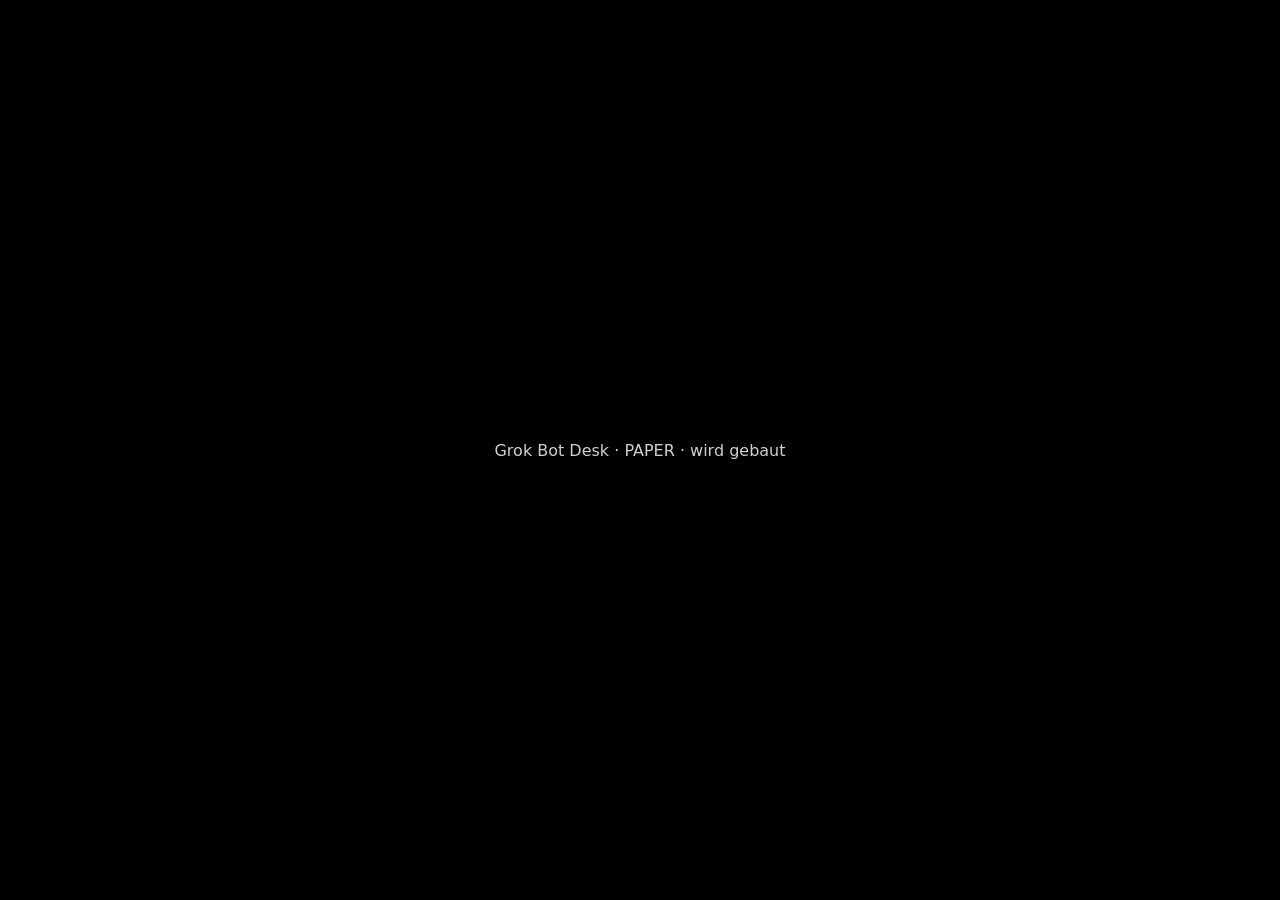
==== docs/index.html @ 120bdf25 "Initial public site: placeholder Pages app and test state." ====
<!doctype html>
<html lang="de">
<head>
  <meta charset="utf-8">
  <meta name="viewport" content="width=device-width, initial-scale=1">
  <meta name="theme-color" content="#000000">
  <title>Grok Bot Desk · PAPER</title>
  <link rel="manifest" href="manifest.json">
  <style>
    html, body { margin: 0; height: 100%; background: #000; color: #d0d0d0;
      font-family: ui-sans-serif, system-ui, sans-serif; }
    body { display: grid; place-items: center; }
  </style>
</head>
<body>
  <p>Grok Bot Desk · PAPER · wird gebaut</p>
</body>
</html>
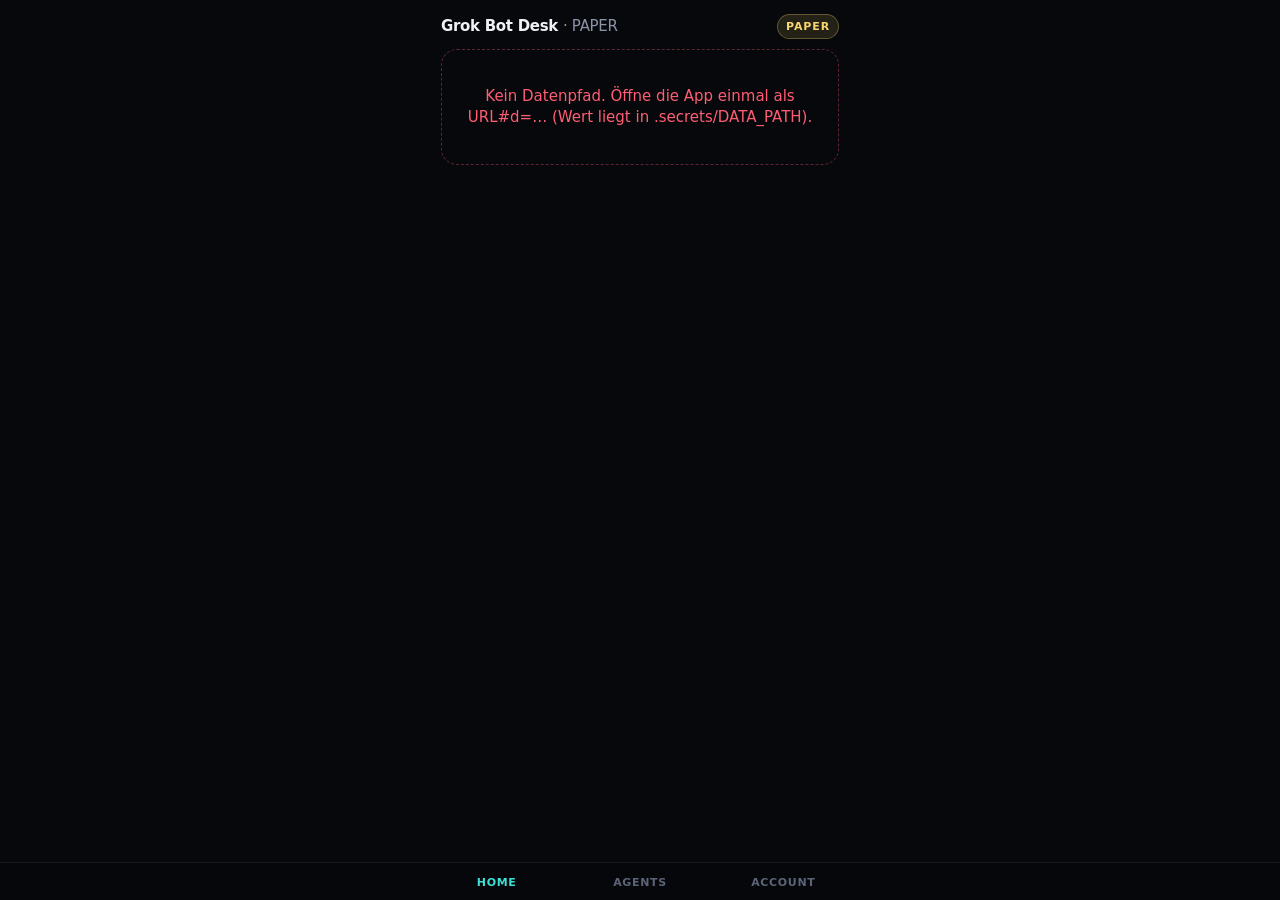
==== commit a5f4482b: "Add the PAPER desk: five agents, Telegram, Pages app, and tests. The public site is the static app i" ====
--- a/docs/index.html
+++ b/docs/index.html
@@ -2,17 +2,16 @@
 <html lang="de">
 <head>
   <meta charset="utf-8">
-  <meta name="viewport" content="width=device-width, initial-scale=1">
-  <meta name="theme-color" content="#000000">
+  <meta name="viewport" content="width=device-width, initial-scale=1, viewport-fit=cover">
+  <meta name="theme-color" content="#07080b">
   <title>Grok Bot Desk · PAPER</title>
   <link rel="manifest" href="manifest.json">
-  <style>
-    html, body { margin: 0; height: 100%; background: #000; color: #d0d0d0;
-      font-family: ui-sans-serif, system-ui, sans-serif; }
-    body { display: grid; place-items: center; }
-  </style>
+  <link rel="stylesheet" href="styles.css">
 </head>
 <body>
-  <p>Grok Bot Desk · PAPER · wird gebaut</p>
+  <div id="app">
+    <div class="empty" id="boot">Lade Desk…</div>
+  </div>
+  <script src="app.js"></script>
 </body>
 </html>
--- a/docs/styles.css
+++ b/docs/styles.css
@@ -0,0 +1,126 @@
+:root {
+  --bg: #07080b;
+  --bg-elev: #10131a;
+  --bg-card: #141821;
+  --line: rgba(255,255,255,.08);
+  --text: #eef1f6;
+  --muted: #8b93a7;
+  --dim: #5c6478;
+  --cyan: #3ee0d4;
+  --cyan-dim: rgba(62,224,212,.16);
+  --green: #3ee08a;
+  --red: #ff5d73;
+  --orange: #ff9f43;
+  --paper: #f5d76e;
+  --radius: 16px;
+  --tab-h: 64px;
+  --safe-top: env(safe-area-inset-top, 0px);
+  --safe-bot: env(safe-area-inset-bottom, 0px);
+}
+* { box-sizing: border-box; }
+html, body { margin: 0; background: var(--bg); color: var(--text);
+  font-family: "Sohne", "IBM Plex Sans", ui-sans-serif, system-ui, sans-serif;
+  font-size: 15px; line-height: 1.4; min-height: 100%; }
+body { padding-top: var(--safe-top); }
+a { color: var(--cyan); text-decoration: none; }
+button { font: inherit; color: inherit; background: none; border: 0; padding: 0; cursor: pointer; }
+#app { max-width: 430px; margin: 0 auto; min-height: 100dvh; padding-bottom: calc(var(--tab-h) + var(--safe-bot) + 28px); }
+.top {
+  position: sticky; top: 0; z-index: 5;
+  display: flex; align-items: center; justify-content: space-between;
+  padding: 14px 16px 10px;
+  background: linear-gradient(180deg, #07080b 70%, transparent);
+}
+.brand { font-weight: 650; letter-spacing: -.02em; }
+.brand span { color: var(--muted); font-weight: 500; }
+.badge {
+  font-size: 11px; font-weight: 700; letter-spacing: .08em;
+  padding: 4px 8px; border-radius: 999px;
+  background: rgba(245,215,110,.12); color: var(--paper);
+  border: 1px solid rgba(245,215,110,.3);
+}
+.pad { padding: 0 16px 32px; }
+.hero {
+  background: radial-gradient(120% 80% at 0% 0%, #1a2436, var(--bg-card));
+  border: 1px solid var(--line); border-radius: 20px; padding: 18px;
+  margin-bottom: 16px;
+}
+.kicker { font-size: 11px; text-transform: uppercase; letter-spacing: .12em; color: var(--muted); }
+.balance { font-size: 32px; font-weight: 650; letter-spacing: -.03em; margin: 4px 0 2px; }
+.warn { color: var(--orange); font-size: 13px; margin-top: 8px; }
+.section { margin: 20px 0 8px; display: flex; justify-content: space-between; align-items: baseline; }
+.section h2 { font-size: 13px; text-transform: uppercase; letter-spacing: .12em; color: var(--muted); font-weight: 600; margin: 0; }
+.card {
+  background: var(--bg-card); border: 1px solid var(--line);
+  border-radius: var(--radius); padding: 14px; margin-bottom: 10px;
+}
+.pos { display: flex; justify-content: space-between; gap: 10px; align-items: center; }
+.pos .name { font-weight: 600; }
+.pos .meta { color: var(--muted); font-size: 12px; }
+.btn {
+  display: inline-flex; align-items: center; justify-content: center;
+  background: var(--cyan-dim); color: var(--cyan);
+  border: 1px solid rgba(62,224,212,.3);
+  border-radius: 999px; padding: 8px 12px; font-size: 12px; font-weight: 650;
+  white-space: nowrap;
+}
+.btn.sell { background: rgba(255,93,115,.12); color: var(--red); border-color: rgba(255,93,115,.3); }
+.row {
+  display: flex; align-items: center; gap: 10px;
+  padding: 10px 0; border-bottom: 1px solid var(--line);
+}
+.row:last-child { border-bottom: 0; }
+.row .title { font-weight: 600; flex: 1; min-width: 0; }
+.row .title a { color: inherit; }
+.row.kill .title { color: var(--dim); text-decoration: line-through; }
+.row .right { color: var(--muted); font-size: 12px; text-align: right; }
+.row.bad .right { color: var(--red); }
+.row.good .right { color: var(--green); }
+.row .sub { font-size: 12px; color: var(--muted); }
+.empty, .error {
+  text-align: center; color: var(--muted); padding: 36px 16px;
+  border: 1px dashed var(--line); border-radius: var(--radius);
+}
+.error { color: var(--red); border-color: rgba(255,93,115,.35); }
+.tabs {
+  position: fixed; left: 0; right: 0; bottom: 0;
+  display: flex; justify-content: center; gap: 0;
+  background: rgba(7,8,11,.92); backdrop-filter: blur(12px);
+  border-top: 1px solid var(--line);
+  padding-bottom: var(--safe-bot);
+  z-index: 6;
+}
+.tabs nav { display: flex; width: 100%; max-width: 430px; }
+.tabs button {
+  flex: 1; padding: 12px 0 10px; color: var(--dim); font-size: 11px;
+  letter-spacing: .06em; text-transform: uppercase; font-weight: 650;
+}
+.tabs button.on { color: var(--cyan); }
+.agent-grid { display: grid; gap: 10px; }
+.agent .head { display: flex; justify-content: space-between; align-items: baseline; }
+.agent .n { font-weight: 650; }
+.agent .card-n { font-size: 18px; font-weight: 650; margin: 6px 0 2px; }
+.pills { display: flex; gap: 6px; flex-wrap: wrap; margin-top: 8px; }
+.pill { font-size: 11px; font-weight: 700; padding: 3px 8px; border-radius: 999px; }
+.pill.stop { background: rgba(255,93,115,.14); color: var(--red); }
+.pill.trail { background: rgba(62,224,138,.14); color: var(--green); }
+.pill.off { opacity: .5; }
+.layers { display: grid; grid-template-columns: 1fr 1fr; gap: 8px; margin-top: 12px; }
+.layer { background: #0c0f15; border: 1px solid var(--line); border-radius: 12px; padding: 10px; min-height: 64px; }
+.layer .n { font-size: 10px; color: var(--dim); letter-spacing: .08em; text-transform: uppercase; }
+.layer .v { font-size: 13px; margin-top: 4px; }
+.layer.ok { border-color: rgba(62,224,138,.35); }
+.layer.ok .v { color: var(--green); }
+.layer.red { border-color: rgba(255,93,115,.4); }
+.layer.red .v { color: var(--red); }
+.layer.grey { opacity: .45; }
+.ring-wrap { display: flex; justify-content: center; padding: 8px 0 4px; }
+.muted { color: var(--muted); }
+.setting { display: flex; justify-content: space-between; gap: 12px; padding: 8px 0; border-bottom: 1px solid var(--line); font-size: 13px; }
+.setting .k { color: var(--muted); }
+.setting .v { font-variant-numeric: tabular-nums; }
+.back { color: var(--cyan); font-size: 13px; font-weight: 650; }
+h1.screen { font-size: 20px; margin: 0 0 12px; letter-spacing: -.02em; }
+canvas.chart { width: 100%; height: 160px; display: block; background: #0c0f15; border-radius: 12px; border: 1px solid var(--line); }
+.legend { display: flex; gap: 10px; font-size: 11px; color: var(--muted); margin-top: 6px; }
+.swatch { width: 12px; border-top: 2px dashed var(--orange); display: inline-block; transform: translateY(-4px); margin-right: 4px; }
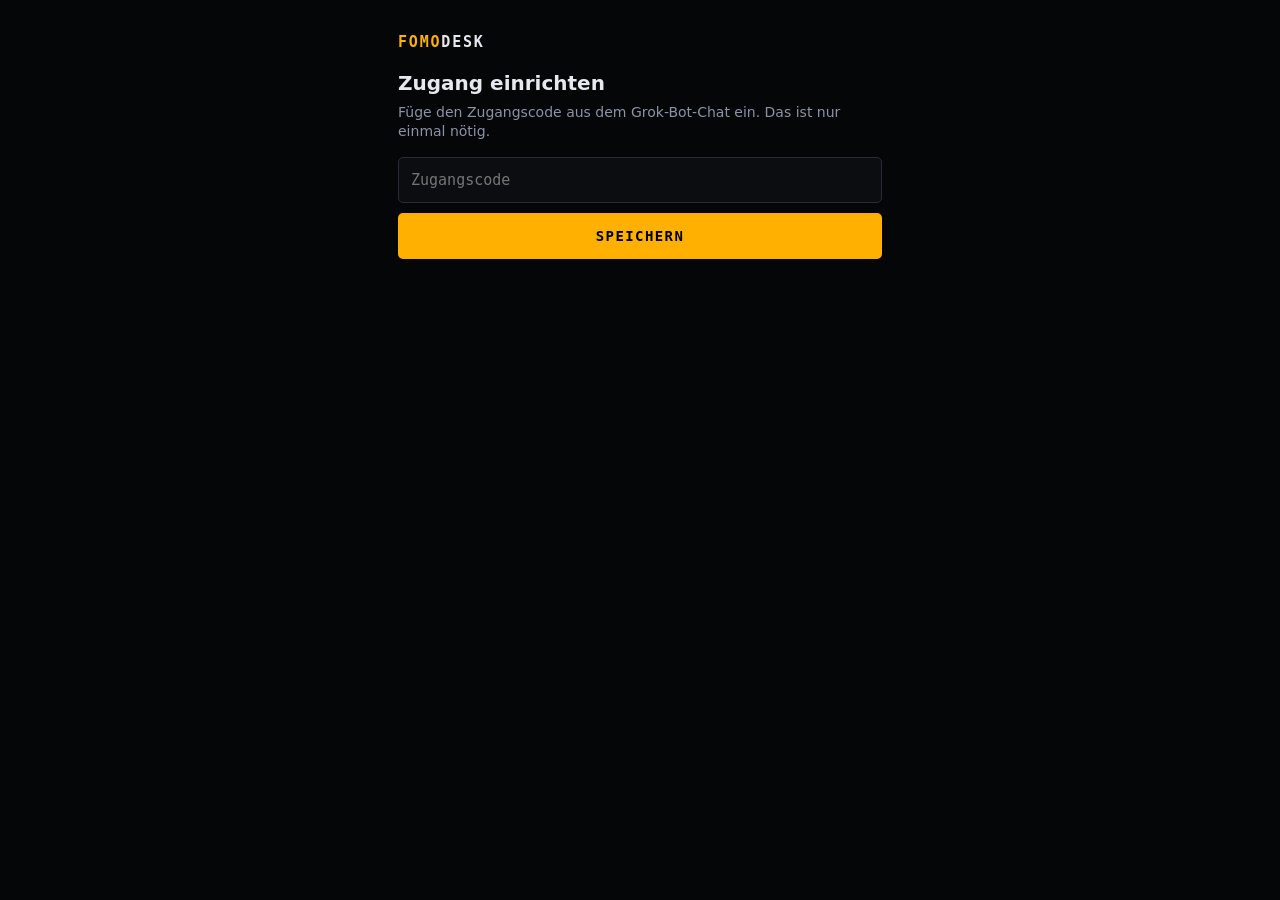
==== commit 1789ff2e: "App: trading-terminal redesign and Statistik tab; snapshot stats" ====
--- a/docs/index.html
+++ b/docs/index.html
@@ -3,15 +3,18 @@
 <head>
   <meta charset="utf-8">
   <meta name="viewport" content="width=device-width, initial-scale=1, viewport-fit=cover">
-  <meta name="theme-color" content="#07080b">
-  <title>Grok Bot Desk · PAPER</title>
+  <meta name="theme-color" content="#050608">
+  <title>FOMO Desk</title>
+  <meta name="apple-mobile-web-app-capable" content="yes">
+  <meta name="apple-mobile-web-app-status-bar-style" content="black-translucent">
+  <meta name="apple-mobile-web-app-title" content="FOMO Desk">
   <link rel="manifest" href="manifest.json">
-  <link rel="stylesheet" href="styles.css">
+  <link rel="stylesheet" href="styles.css?v=3">
 </head>
 <body>
   <div id="app">
-    <div class="empty" id="boot">Lade Desk…</div>
+    <div class="empty" id="boot" style="margin:40px 12px">Lade Desk…</div>
   </div>
-  <script src="app.js"></script>
+  <script src="app.js?v=3"></script>
 </body>
 </html>
--- a/docs/styles.css
+++ b/docs/styles.css
@@ -1,126 +1,218 @@
 :root {
-  --bg: #07080b;
-  --bg-elev: #10131a;
-  --bg-card: #141821;
-  --line: rgba(255,255,255,.08);
-  --text: #eef1f6;
-  --muted: #8b93a7;
-  --dim: #5c6478;
-  --cyan: #3ee0d4;
-  --cyan-dim: rgba(62,224,212,.16);
-  --green: #3ee08a;
-  --red: #ff5d73;
-  --orange: #ff9f43;
-  --paper: #f5d76e;
-  --radius: 16px;
-  --tab-h: 64px;
+  --bg: #050608;
+  --panel: #0b0d11;
+  --panel2: #0f1217;
+  --line: #1c212b;
+  --line2: #262c38;
+  --text: #e6e9ef;
+  --muted: #8a93a6;
+  --dim: #555e70;
+  --amber: #ffb000;
+  --cyan: #38d6e8;
+  --blue: #5b9dff;
+  --green: #19d27a;
+  --green-bg: rgba(25,210,122,.10);
+  --red: #ff4d5e;
+  --red-bg: rgba(255,77,94,.10);
+  --orange: #ff8a3d;
+  --mono: ui-monospace, "SF Mono", SFMono-Regular, Menlo, "JetBrains Mono", Consolas, monospace;
+  --sans: -apple-system, BlinkMacSystemFont, "SF Pro Text", "Inter", system-ui, sans-serif;
+  --tab-h: 58px;
   --safe-top: env(safe-area-inset-top, 0px);
   --safe-bot: env(safe-area-inset-bottom, 0px);
+  --safe-l: env(safe-area-inset-left, 0px);
+  --safe-r: env(safe-area-inset-right, 0px);
 }
-* { box-sizing: border-box; }
-html, body { margin: 0; background: var(--bg); color: var(--text);
-  font-family: "Sohne", "IBM Plex Sans", ui-sans-serif, system-ui, sans-serif;
-  font-size: 15px; line-height: 1.4; min-height: 100%; }
-body { padding-top: var(--safe-top); }
+* { box-sizing: border-box; -webkit-tap-highlight-color: transparent; }
+html, body { margin: 0; background: var(--bg); color: var(--text); font-family: var(--sans);
+  font-size: 14px; line-height: 1.35; min-height: 100%; -webkit-font-smoothing: antialiased; }
+body { padding-left: var(--safe-l); padding-right: var(--safe-r); }
 a { color: var(--cyan); text-decoration: none; }
 button { font: inherit; color: inherit; background: none; border: 0; padding: 0; cursor: pointer; }
-#app { max-width: 430px; margin: 0 auto; min-height: 100dvh; padding-bottom: calc(var(--tab-h) + var(--safe-bot) + 28px); }
-.top {
-  position: sticky; top: 0; z-index: 5;
-  display: flex; align-items: center; justify-content: space-between;
-  padding: 14px 16px 10px;
-  background: linear-gradient(180deg, #07080b 70%, transparent);
-}
-.brand { font-weight: 650; letter-spacing: -.02em; }
-.brand span { color: var(--muted); font-weight: 500; }
-.badge {
-  font-size: 11px; font-weight: 700; letter-spacing: .08em;
-  padding: 4px 8px; border-radius: 999px;
-  background: rgba(245,215,110,.12); color: var(--paper);
-  border: 1px solid rgba(245,215,110,.3);
-}
-.pad { padding: 0 16px 32px; }
-.hero {
-  background: radial-gradient(120% 80% at 0% 0%, #1a2436, var(--bg-card));
-  border: 1px solid var(--line); border-radius: 20px; padding: 18px;
-  margin-bottom: 16px;
-}
-.kicker { font-size: 11px; text-transform: uppercase; letter-spacing: .12em; color: var(--muted); }
-.balance { font-size: 32px; font-weight: 650; letter-spacing: -.03em; margin: 4px 0 2px; }
-.warn { color: var(--orange); font-size: 13px; margin-top: 8px; }
-.section { margin: 20px 0 8px; display: flex; justify-content: space-between; align-items: baseline; }
-.section h2 { font-size: 13px; text-transform: uppercase; letter-spacing: .12em; color: var(--muted); font-weight: 600; margin: 0; }
-.card {
-  background: var(--bg-card); border: 1px solid var(--line);
-  border-radius: var(--radius); padding: 14px; margin-bottom: 10px;
-}
-.pos { display: flex; justify-content: space-between; gap: 10px; align-items: center; }
-.pos .name { font-weight: 600; }
-.pos .meta { color: var(--muted); font-size: 12px; }
-.btn {
-  display: inline-flex; align-items: center; justify-content: center;
-  background: var(--cyan-dim); color: var(--cyan);
-  border: 1px solid rgba(62,224,212,.3);
-  border-radius: 999px; padding: 8px 12px; font-size: 12px; font-weight: 650;
-  white-space: nowrap;
-}
-.btn.sell { background: rgba(255,93,115,.12); color: var(--red); border-color: rgba(255,93,115,.3); }
-.row {
-  display: flex; align-items: center; gap: 10px;
-  padding: 10px 0; border-bottom: 1px solid var(--line);
-}
-.row:last-child { border-bottom: 0; }
-.row .title { font-weight: 600; flex: 1; min-width: 0; }
-.row .title a { color: inherit; }
-.row.kill .title { color: var(--dim); text-decoration: line-through; }
-.row .right { color: var(--muted); font-size: 12px; text-align: right; }
-.row.bad .right { color: var(--red); }
-.row.good .right { color: var(--green); }
-.row .sub { font-size: 12px; color: var(--muted); }
-.empty, .error {
-  text-align: center; color: var(--muted); padding: 36px 16px;
-  border: 1px dashed var(--line); border-radius: var(--radius);
-}
-.error { color: var(--red); border-color: rgba(255,93,115,.35); }
-.tabs {
-  position: fixed; left: 0; right: 0; bottom: 0;
-  display: flex; justify-content: center; gap: 0;
-  background: rgba(7,8,11,.92); backdrop-filter: blur(12px);
-  border-top: 1px solid var(--line);
-  padding-bottom: var(--safe-bot);
-  z-index: 6;
-}
-.tabs nav { display: flex; width: 100%; max-width: 430px; }
-.tabs button {
-  flex: 1; padding: 12px 0 10px; color: var(--dim); font-size: 11px;
-  letter-spacing: .06em; text-transform: uppercase; font-weight: 650;
-}
-.tabs button.on { color: var(--cyan); }
-.agent-grid { display: grid; gap: 10px; }
-.agent .head { display: flex; justify-content: space-between; align-items: baseline; }
-.agent .n { font-weight: 650; }
-.agent .card-n { font-size: 18px; font-weight: 650; margin: 6px 0 2px; }
-.pills { display: flex; gap: 6px; flex-wrap: wrap; margin-top: 8px; }
-.pill { font-size: 11px; font-weight: 700; padding: 3px 8px; border-radius: 999px; }
-.pill.stop { background: rgba(255,93,115,.14); color: var(--red); }
-.pill.trail { background: rgba(62,224,138,.14); color: var(--green); }
-.pill.off { opacity: .5; }
-.layers { display: grid; grid-template-columns: 1fr 1fr; gap: 8px; margin-top: 12px; }
-.layer { background: #0c0f15; border: 1px solid var(--line); border-radius: 12px; padding: 10px; min-height: 64px; }
-.layer .n { font-size: 10px; color: var(--dim); letter-spacing: .08em; text-transform: uppercase; }
-.layer .v { font-size: 13px; margin-top: 4px; }
-.layer.ok { border-color: rgba(62,224,138,.35); }
-.layer.ok .v { color: var(--green); }
-.layer.red { border-color: rgba(255,93,115,.4); }
-.layer.red .v { color: var(--red); }
-.layer.grey { opacity: .45; }
-.ring-wrap { display: flex; justify-content: center; padding: 8px 0 4px; }
-.muted { color: var(--muted); }
-.setting { display: flex; justify-content: space-between; gap: 12px; padding: 8px 0; border-bottom: 1px solid var(--line); font-size: 13px; }
-.setting .k { color: var(--muted); }
-.setting .v { font-variant-numeric: tabular-nums; }
-.back { color: var(--cyan); font-size: 13px; font-weight: 650; }
-h1.screen { font-size: 20px; margin: 0 0 12px; letter-spacing: -.02em; }
-canvas.chart { width: 100%; height: 160px; display: block; background: #0c0f15; border-radius: 12px; border: 1px solid var(--line); }
-.legend { display: flex; gap: 10px; font-size: 11px; color: var(--muted); margin-top: 6px; }
-.swatch { width: 12px; border-top: 2px dashed var(--orange); display: inline-block; transform: translateY(-4px); margin-right: 4px; }
+.num, .mono { font-family: var(--mono); font-variant-numeric: tabular-nums; letter-spacing: -.01em; }
+.pos-c { color: var(--green); } .neg-c { color: var(--red); } .mut { color: var(--muted); } .dimc { color: var(--dim); }
+#app { max-width: 520px; margin: 0 auto; min-height: 100dvh;
+  padding-bottom: calc(var(--tab-h) + var(--safe-bot) + 16px); }
+
+/* ---------- status bar ---------- */
+.sbar { position: sticky; top: 0; z-index: 10; background: rgba(5,6,8,.94);
+  -webkit-backdrop-filter: blur(12px); backdrop-filter: blur(12px);
+  border-bottom: 1px solid var(--line); padding-top: var(--safe-top); }
+.sbar .r1 { display: flex; align-items: center; gap: 8px; padding: 8px 12px 6px; }
+.logo { font-family: var(--mono); font-weight: 700; font-size: 13px; letter-spacing: .12em; color: var(--amber); }
+.logo b { color: var(--text); font-weight: 700; }
+.mode { font-family: var(--mono); font-size: 11px; font-weight: 800; letter-spacing: .14em;
+  padding: 3px 7px; border-radius: 3px; border: 1px solid; }
+.mode.LIVE { color: #fff; background: #d71f36; border-color: #ff4d5e; box-shadow: 0 0 12px rgba(255,77,94,.45); }
+.mode.LIVE::before { content: ""; display: inline-block; width: 6px; height: 6px; border-radius: 50%;
+  background: #fff; margin-right: 5px; vertical-align: 1px; animation: blink 1.4s infinite; }
+.mode.PAPER { color: var(--blue); background: rgba(91,157,255,.10); border-color: rgba(91,157,255,.45); }
+@keyframes blink { 50% { opacity: .2; } }
+.upd { margin-left: auto; font-family: var(--mono); font-size: 11px; color: var(--muted); display: flex; align-items: center; gap: 6px; }
+.dot { width: 7px; height: 7px; border-radius: 50%; display: inline-block; background: var(--dim); flex: none; }
+.dot.ok { background: var(--green); box-shadow: 0 0 6px rgba(25,210,122,.7); }
+.dot.warn { background: var(--amber); }
+.dot.bad { background: var(--red); box-shadow: 0 0 6px rgba(255,77,94,.7); }
+.tick { display: grid; grid-template-columns: 1.15fr 1.15fr .6fr 1.3fr; border-top: 1px solid var(--line); }
+.tick > div { padding: 5px 10px 6px; border-right: 1px solid var(--line); min-width: 0; }
+.tick > div:last-child { border-right: 0; }
+.lbl { font-family: var(--mono); font-size: 9.5px; letter-spacing: .12em; color: var(--dim); text-transform: uppercase; white-space: nowrap; }
+.tick .v { font-family: var(--mono); font-variant-numeric: tabular-nums; font-size: 14px; font-weight: 600; white-space: nowrap; overflow: hidden; text-overflow: ellipsis; }
+.hb { display: flex; gap: 4px; margin-top: 5px; }
+
+/* ---------- layout ---------- */
+.pad { padding: 10px 10px 0; }
+.sec { display: flex; align-items: baseline; justify-content: space-between; margin: 16px 2px 6px; }
+.sec h2 { margin: 0; font-family: var(--mono); font-size: 11px; font-weight: 700; letter-spacing: .16em; color: var(--amber); text-transform: uppercase; }
+.sec .aside { font-family: var(--mono); font-size: 11px; color: var(--dim); }
+.sec:first-child { margin-top: 4px; }
+.panel { background: var(--panel); border: 1px solid var(--line); border-radius: 6px; }
+.panel + .panel { margin-top: 8px; }
+.empty { padding: 18px 12px; text-align: center; color: var(--dim); font-family: var(--mono); font-size: 12px;
+  border: 1px dashed var(--line2); border-radius: 6px; }
+.error { padding: 14px; color: var(--red); background: var(--red-bg); border: 1px solid rgba(255,77,94,.35); border-radius: 6px; font-family: var(--mono); font-size: 12px; }
+.note { padding: 9px 11px; border-radius: 6px; font-size: 12.5px; border: 1px solid rgba(255,176,0,.35);
+  background: rgba(255,176,0,.07); color: #ffd27a; margin-bottom: 8px; }
+.warnbox { margin-top: 8px; }
+
+/* KPI grid */
+.kpis { display: grid; grid-template-columns: repeat(3, 1fr); gap: 1px; background: var(--line);
+  border: 1px solid var(--line); border-radius: 6px; overflow: hidden; }
+.kpis.two { grid-template-columns: repeat(2, 1fr); }
+.kpi { background: var(--panel); padding: 8px 10px 9px; min-width: 0; }
+.kpi .v { font-family: var(--mono); font-variant-numeric: tabular-nums; font-size: 16px; font-weight: 650; margin-top: 2px; white-space: nowrap; overflow: hidden; text-overflow: ellipsis; }
+.kpi .v.big { font-size: 22px; }
+.kpi .s { font-family: var(--mono); font-size: 10.5px; color: var(--muted); margin-top: 1px; white-space: nowrap; overflow: hidden; text-overflow: ellipsis; }
+
+/* positions */
+.posc { background: var(--panel); border: 1px solid var(--line); border-left: 3px solid var(--line2); border-radius: 6px; padding: 9px 10px 10px; }
+.posc.up { border-left-color: var(--green); } .posc.down { border-left-color: var(--red); }
+.posc + .posc { margin-top: 8px; }
+.ph { display: flex; align-items: flex-start; gap: 8px; }
+.ph .nm { font-weight: 650; font-size: 15px; }
+.ph .nm a { color: var(--text); }
+.tag { font-family: var(--mono); font-size: 9.5px; font-weight: 700; letter-spacing: .1em; padding: 1px 5px; border-radius: 3px; border: 1px solid var(--line2); color: var(--muted); vertical-align: 2px; margin-left: 4px; }
+.tag.LIVE { color: var(--red); border-color: rgba(255,77,94,.5); }
+.tag.PAPER { color: var(--blue); border-color: rgba(91,157,255,.45); }
+.tag.ok { color: var(--green); border-color: rgba(25,210,122,.45); }
+.ph .pnl { margin-left: auto; text-align: right; font-family: var(--mono); font-variant-numeric: tabular-nums; }
+.ph .pnl .a { font-size: 18px; font-weight: 700; }
+.ph .pnl .b { font-size: 11.5px; }
+.grid4 { display: grid; grid-template-columns: repeat(4, 1fr); gap: 6px 8px; margin-top: 8px; }
+.grid4 .v { font-family: var(--mono); font-variant-numeric: tabular-nums; font-size: 12px; white-space: nowrap; overflow: hidden; text-overflow: ellipsis; }
+canvas.mini { display: block; width: 100%; height: 86px; margin-top: 8px; background: #07090c; border: 1px solid var(--line); border-radius: 4px; }
+canvas.big { display: block; width: 100%; height: 200px; background: #07090c; border: 1px solid var(--line); border-radius: 6px; }
+canvas.chart2 { display: block; width: 100%; height: 170px; }
+.acts { display: flex; gap: 8px; margin-top: 8px; }
+.btn { flex: 1; display: inline-flex; justify-content: center; align-items: center; height: 38px; border-radius: 5px;
+  font-family: var(--mono); font-weight: 700; font-size: 12.5px; letter-spacing: .04em; border: 1px solid var(--line2); color: var(--text); background: var(--panel2); }
+.btn.sell { background: var(--red); border-color: var(--red); color: #fff; }
+.btn.ghost { flex: 0 0 auto; padding: 0 14px; }
+.tpbar { display: flex; gap: 6px; margin-top: 8px; }
+.tpbar span { flex: 1; text-align: center; font-family: var(--mono); font-size: 10.5px; padding: 3px 0; border-radius: 3px; border: 1px solid var(--line2); color: var(--muted); }
+.tpbar span.hit { color: var(--green); border-color: rgba(25,210,122,.5); background: var(--green-bg); }
+.tpbar span.stop { color: var(--orange); border-color: rgba(255,138,61,.45); }
+
+/* tape / rows */
+.tape { background: var(--panel); border: 1px solid var(--line); border-radius: 6px; overflow: hidden; }
+.tr { display: grid; grid-template-columns: 40px 62px 1fr auto; gap: 8px; align-items: center; padding: 7px 10px; border-top: 1px solid var(--line); font-size: 12.5px; }
+.tr:first-child { border-top: 0; }
+.tr .t { font-family: var(--mono); font-size: 11px; color: var(--dim); }
+.tr .k { font-family: var(--mono); font-size: 9.5px; font-weight: 700; letter-spacing: .08em; text-align: center; padding: 2px 0; border-radius: 3px; background: var(--panel2); color: var(--muted); border: 1px solid var(--line2); }
+.tr .k.good { color: var(--green); border-color: rgba(25,210,122,.4); }
+.tr .k.bad { color: var(--red); border-color: rgba(255,77,94,.4); }
+.tr .k.kill { color: var(--dim); }
+.tr .k.buy { color: var(--cyan); border-color: rgba(56,214,232,.4); }
+.tr .m { min-width: 0; }
+.tr .m .n { white-space: nowrap; overflow: hidden; text-overflow: ellipsis; }
+.tr .m .n a { color: var(--text); }
+.tr .m .d { font-size: 11px; color: var(--muted); white-space: nowrap; overflow: hidden; text-overflow: ellipsis; }
+.tr .r { font-family: var(--mono); font-variant-numeric: tabular-nums; font-size: 12px; text-align: right; white-space: nowrap; }
+.tr.kill .m .n a { color: var(--muted); }
+.more { display: block; width: 100%; padding: 9px; font-family: var(--mono); font-size: 11.5px; color: var(--cyan); border-top: 1px solid var(--line); }
+
+/* tables */
+table.tb { width: 100%; border-collapse: collapse; font-size: 12px; }
+.tb th { font-family: var(--mono); font-size: 9.5px; letter-spacing: .1em; color: var(--dim); text-align: left; font-weight: 600; padding: 7px 8px; border-bottom: 1px solid var(--line2); text-transform: uppercase; }
+.tb td { padding: 7px 8px; border-bottom: 1px solid var(--line); white-space: nowrap; }
+.tb tr:last-child td { border-bottom: 0; }
+.tb .rt { text-align: right; font-family: var(--mono); font-variant-numeric: tabular-nums; }
+.tb td.nm { max-width: 110px; overflow: hidden; text-overflow: ellipsis; }
+
+/* bars */
+.bars { padding: 6px 10px 8px; }
+.bar { display: grid; grid-template-columns: 112px 1fr 64px; gap: 8px; align-items: center; padding: 4px 0; font-size: 12px; }
+.bar .l { white-space: nowrap; overflow: hidden; text-overflow: ellipsis; color: var(--muted); }
+.bar .track { height: 12px; background: #11151c; border-radius: 2px; overflow: hidden; }
+.bar .fill { height: 100%; background: var(--cyan); border-radius: 2px; min-width: 1px; }
+.bar .fill.g { background: var(--green); } .bar .fill.r { background: var(--red); } .bar .fill.a { background: var(--amber); } .bar .fill.o { background: var(--orange); } .bar .fill.b { background: var(--blue); }
+.bar .x { font-family: var(--mono); font-variant-numeric: tabular-nums; text-align: right; font-size: 11.5px; }
+.bar .x small { color: var(--dim); }
+.chartbox { padding: 8px 8px 6px; }
+.legend { display: flex; flex-wrap: wrap; gap: 12px; font-family: var(--mono); font-size: 10.5px; color: var(--muted); padding: 2px 10px 8px; }
+.legend i { display: inline-block; width: 12px; height: 2px; margin-right: 5px; vertical-align: 3px; background: var(--cyan); }
+
+/* segmented */
+.seg { display: flex; border: 1px solid var(--line2); border-radius: 5px; overflow: hidden; margin-bottom: 8px; }
+.seg button { flex: 1; padding: 7px 0; font-family: var(--mono); font-size: 11.5px; font-weight: 700; letter-spacing: .1em; color: var(--muted); border-right: 1px solid var(--line2); }
+.seg button:last-child { border-right: 0; }
+.seg button.on { background: var(--amber); color: #000; }
+
+/* agents */
+.agrid { display: grid; grid-template-columns: 1fr; gap: 8px; }
+.ag { background: var(--panel); border: 1px solid var(--line); border-radius: 6px; padding: 9px 10px 10px; }
+.ag .h { display: flex; align-items: center; gap: 7px; }
+.ag .h .n { font-family: var(--mono); font-weight: 700; letter-spacing: .1em; font-size: 12px; text-transform: uppercase; }
+.ag .h .ic { width: 22px; height: 22px; border-radius: 4px; display: inline-flex; align-items: center; justify-content: center; background: var(--panel2); border: 1px solid var(--line2); font-size: 12px; }
+.ag .h .age { margin-left: auto; font-family: var(--mono); font-size: 10.5px; color: var(--dim); display: flex; gap: 5px; align-items: center; }
+.ag .big { font-family: var(--mono); font-size: 17px; font-weight: 650; margin-top: 6px; }
+.ag .sub { color: var(--muted); font-size: 12px; }
+.ag .rows { margin-top: 8px; border-top: 1px solid var(--line); }
+.ag .rows .tr { padding-left: 0; padding-right: 0; grid-template-columns: 1fr auto; }
+.pills { display: flex; flex-wrap: wrap; gap: 6px; margin-top: 8px; }
+.pill { font-family: var(--mono); font-size: 11px; padding: 3px 7px; border-radius: 3px; border: 1px solid var(--line2); color: var(--muted); }
+.pill.stop { color: var(--red); border-color: rgba(255,77,94,.4); }
+.pill.trail { color: var(--orange); border-color: rgba(255,138,61,.4); }
+.pill.tp { color: var(--green); border-color: rgba(25,210,122,.4); }
+.scorebar { display: flex; align-items: center; gap: 8px; margin-top: 8px; font-family: var(--mono); font-size: 12px; }
+.scorebar .track { flex: 1; height: 8px; background: #11151c; border-radius: 2px; position: relative; overflow: visible; }
+.scorebar .fill { height: 100%; background: var(--green); border-radius: 2px; }
+.scorebar .min { position: absolute; top: -3px; bottom: -3px; width: 2px; background: var(--amber); }
+
+/* auditor layers */
+.layers { display: grid; grid-template-columns: 1fr 1fr; gap: 1px; background: var(--line); border: 1px solid var(--line); border-radius: 6px; overflow: hidden; }
+.layer { background: var(--panel); padding: 7px 9px; border-left: 3px solid var(--dim); }
+.layer.ok { border-left-color: var(--green); } .layer.red { border-left-color: var(--red); }
+.layer .n { font-size: 11px; color: var(--muted); }
+.layer .v { font-family: var(--mono); font-size: 12px; margin-top: 2px; white-space: nowrap; overflow: hidden; text-overflow: ellipsis; }
+.layer.red .v { color: var(--red); } .layer.ok .v { color: var(--green); }
+
+/* settings */
+.setrow { display: flex; justify-content: space-between; gap: 10px; padding: 7px 10px; border-top: 1px solid var(--line); font-size: 12.5px; }
+.setrow:first-child { border-top: 0; }
+.setrow .k { color: var(--muted); }
+.setrow .k small { color: var(--dim); font-family: var(--mono); font-size: 10px; margin-left: 4px; }
+.setrow .v { font-family: var(--mono); font-variant-numeric: tabular-nums; text-align: right; word-break: break-all; }
+.infop { padding: 10px; font-size: 12.5px; }
+.infop p { margin: 6px 0 0; color: var(--muted); }
+
+h1.screen { font-family: var(--mono); font-size: 13px; letter-spacing: .16em; text-transform: uppercase; color: var(--amber); margin: 6px 2px 8px; }
+.back { font-family: var(--mono); font-size: 12px; color: var(--cyan); padding: 6px 2px; }
+
+/* tab bar */
+.tabs { position: fixed; left: 0; right: 0; bottom: 0; z-index: 10; background: rgba(5,6,8,.96);
+  -webkit-backdrop-filter: blur(12px); backdrop-filter: blur(12px); border-top: 1px solid var(--line); padding-bottom: var(--safe-bot); }
+.tabs nav { max-width: 520px; margin: 0 auto; display: grid; grid-template-columns: repeat(4, 1fr); height: var(--tab-h); }
+.tabs button { display: flex; flex-direction: column; align-items: center; justify-content: center; gap: 3px; color: var(--dim);
+  font-family: var(--mono); font-size: 10px; font-weight: 700; letter-spacing: .1em; text-transform: uppercase; position: relative; }
+.tabs button svg { width: 20px; height: 20px; stroke: currentColor; fill: none; stroke-width: 1.8; }
+.tabs button.on { color: var(--amber); }
+.tabs button.on::before { content: ""; position: absolute; top: 0; left: 28%; right: 28%; height: 2px; background: var(--amber); }
+
+/* access screen */
+.gate { padding: calc(var(--safe-top) + 32px) 18px 24px; max-width: 520px; margin: 0 auto; }
+.gate .logo { font-size: 15px; }
+.gate h1 { font-size: 20px; margin: 18px 0 6px; }
+.gate p { color: var(--muted); margin: 0 0 16px; }
+.gate input { width: 100%; height: 46px; border-radius: 5px; border: 1px solid var(--line2); background: var(--panel); color: var(--text); padding: 0 12px; font: 15px var(--mono); }
+.gate button { margin-top: 10px; width: 100%; height: 46px; border-radius: 5px; background: var(--amber); color: #000; font: 700 14px var(--mono); letter-spacing: .1em; }
